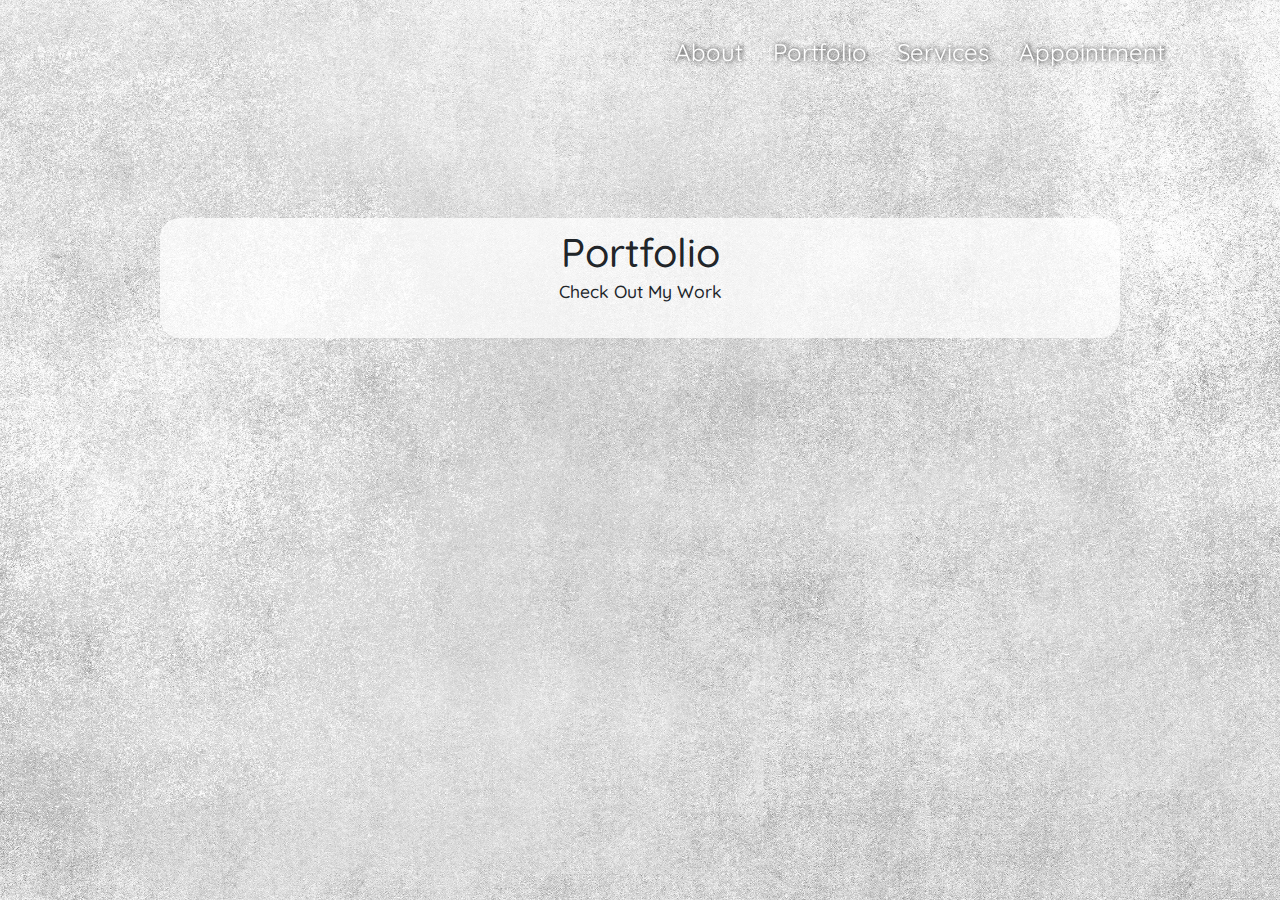
==== portfolio.html @ 17543686 "init" ====
<!DOCTYPE html>
<html lang="en">
<head>
    <meta charset="UTF-8">
    <meta name="viewport" content="width=device-width, initial-scale=1.0">
    <meta http-equiv="X-UA-Compatible" content="ie=edge">
    <link href="https://stackpath.bootstrapcdn.com/bootstrap/4.4.1/css/bootstrap.min.css" rel="stylesheet" integrity="sha384-Vkoo8x4CGsO3+Hhxv8T/Q5PaXtkKtu6ug5TOeNV6gBiFeWPGFN9MuhOf23Q9Ifjh" crossorigin="anonymous">
    <script src="https://stackpath.bootstrapcdn.com/bootstrap/4.4.1/js/bootstrap.min.js" integrity="sha384-wfSDF2E50Y2D1uUdj0O3uMBJnjuUD4Ih7YwaYd1iqfktj0Uod8GCExl3Og8ifwB6" crossorigin="anonymous"></script>
    <script src="https://stackpath.bootstrapcdn.com/bootstrap/4.4.1/js/bootstrap.bundle.min.js" integrity="sha384-6khuMg9gaYr5AxOqhkVIODVIvm9ynTT5J4V1cfthmT+emCG6yVmEZsRHdxlotUnm" crossorigin="anonymous"></script>
    <script src="https://stackpath.bootstrapcdn.com/bootstrap/4.4.1/js/bootstrap.bundle.min.js" integrity="sha384-6khuMg9gaYr5AxOqhkVIODVIvm9ynTT5J4V1cfthmT+emCG6yVmEZsRHdxlotUnm" crossorigin="anonymous"></script>
    <link rel = "stylesheet" type = "text/css"  href = "index.css" />
    <title>HK Hairstyling</title>
</head>

<body>
    <nav class="nav">
        <div class="container">
            <div class="logo">
                <a href="#"><img src="navlogo.png" id="lg" style="width: 25%;"></a>
            </div>
            <div id="mainListDiv" class="main_list">
                <ul class="navlinks">
                    <li><a href="#">About</a></li>
                    <li><a href="#">Portfolio</a></li>
                    <li><a href="#">Services</a></li>
                    <li><a href="#aptanchor">Appointment</a></li>
                </ul>
            </div>
            <span class="navTrigger">
                    <i></i>
                    <i></i>
                    <i></i>
                </span>
        </div>
    </nav>
    <div class="spc"></div>
    <div class="jumbotron-fluid">

        <section class="home">
        
            <!-- just to make scrolling effect possible -->
            <h2 class="myH2">Portfolio</h2>
            <h3 style="text-align: center;">Check Out My Work</h3>
            <p>
                <div id="instagram-photos" class="instagram-photos"></div>
            </p>
        </section>
    </div> 
    <br>

    <script src="https://ajax.googleapis.com/ajax/libs/jquery/3.1.1/jquery.min.js"></script>
    <script src="js/scripts.js"></script>
    
    <script>
        $(window).scroll(function() {
            if ($(document).scrollTop() > 50) {
                $('.nav').addClass('affix');
                $(".navTrigger i").css({backgroundColor: 'white'});
                console.log("OK");
            } else {
                $('.nav').removeClass('affix');
                $(".navTrigger i").css({backgroundColor: 'black'});

            }
        });
    </script>

<script src="index.js"></script>
</body>
</html>
---- index.css ----
@import url('https://fonts.googleapis.com/css?family=Quicksand:400,500,700');
html,
body {
    width: 100%;
    height: 100vh;
    background-image: url(images/bgcover.png);
    background-attachment: fixed;
    background-position: center top;
    background-size:cover;
    background-repeat: no-repeat;
    margin: 0;
    padding: 0;
    box-sizing: border-box;
    font-family: "Quicksand", sans-serif;
    font-size: 62.5%;
    font-size: 10px;
}

.nav {
    width: 100%;
    height: 65px;
    position: fixed;
    line-height: 65px;
    text-align: center;
}

.nav div.logo {
    position: absolute;
    float: left;
    width: auto;
    height: auto;
    margin-left: -18%;
    padding-left: 3rem;
}

.nav div.logo a {
    text-decoration: none;
    color: rgb(0, 0, 0);
    font-size: 2.5rem;
}

.nav div.logo a:hover {
    color: rgb(99, 99, 99);
}

.nav div.main_list {
    height: 65px;
    float: right;
}

.nav div.main_list ul {

    width: 100%;
    height: 65px;
    display: flex;
    list-style: none;
    margin: 0;

}

.nav div.main_list ul li {
    width: auto;
    height: 65px;
    padding: 0;
    padding-right: 3rem;
}

.nav div.main_list ul li a {
    text-shadow: rgb(0, 0, 0) 1px 0 5px;
    text-decoration: none;
    color: rgb(255, 255, 255);
    line-height: 65px;
    font-size: 2.4rem;
}

.nav div.main_list ul li a:hover {
    color: rgb(230, 0, 0);
}

.spc {
    padding-top:17%;
}
.jumbotron-fluid {
    border-radius: 20px;
    padding:10px 10px 10px 10px;
    width: 75%; 
    margin:auto;
    background-color: rgba(255, 255, 255, 0.725);
    
}

/* Home section */

.home {

    
}

.navTrigger {
    display: none;
}

.nav {
    padding-top: 20px;
    padding-bottom: 20px;
    -webkit-transition: all 0.4s ease;
    transition: all 0.4s ease;
}

.group:after {
    content: "";
    display: block;
    clear: both;
  }
  
  .landing-page {
    width: 75%;
    margin: auto ;  
  }
  
  .landing-page *,
  .landing-page *:before,
  .landing-page *:after {
      -webkit-box-sizing: border-box;
         -moz-box-sizing: border-box;
              box-sizing: border-box; 
  }
  
  .landing-page .module {
      border-radius: 20px;
      float: left;
      padding: 2em;
      width: 75%;
  }
  
  .landing-page .module > *:last-child,
  .landing-page .module > *:last-child > *:last-child,
  .landing-page .module > *:last-child > *:last-child > *:last-child {
      margin: 0;
      padding: 0;
  }
  
  .landing-page .note {	
      background-color: rgba(255, 255, 255, 0.725);
      border-radius: 5px;	
      color: black;
      font-family: "Quicksand", sans-serif;	
      font-size: .9em;
      font-style: italic;
      margin: 20px auto;
      padding: 2em;
  }
  
  .form-appointment {
      padding: 2em;
      background-color: rgba(255, 255, 255, 0.725);
      border-radius: 5px;      box-shadow: 2px 2px 4px 0px rgba(0, 0, 0, 0.1);
      font-family: "Quicksand", sans-serif;
      margin: 20px auto;
      color: black;
  }
  
  .form-appointment input[type=text],
  .form-appointment input[type=email],
  .form-appointment input[type=tel],
  .form-appointment textarea {	
      border-radius: 5px;	
      font-family: "Quicksand", sans-serif;
      font-size: 1.1em;
      padding: .4em 1em;
      margin: 0 0 .8em;
      width: 100%;
    box-shadow: 0 0 8px rgba(0,0,0,.08) inset;
  }
  
  .form-appointment input[type=text],
  .form-appointment input[type=email],
  .form-appointment input[type=tel],
  .form-appointment input[type=submit],
  .form-appointment textarea {	
      -webkit-transition: all .2s ease-in-out;
         -moz-transition: all .2s ease-in-out;
              transition: all .2s ease-in-out;
  }
  
  .form-appointment input[type=text]:active,
  .form-appointment input[type=text]:focus,
  .form-appointment input[type=email]:active,
  .form-appointment input[type=email]:focus,
  .form-appointment input[type=tel]:active,
  .form-appointment input[type=tel]:focus,
  .form-appointment textarea:active,
  .form-appointment textarea:focus {	
    outline: 0;
    box-shadow: 0 0 6px rgba(255, 255, 255);
  }
  
  .form-appointment textarea {
      height: 160px;
  }
  
  .form-appointment input[type=submit] {
      background-color: rgba(255, 255, 255, 0.725);
      border-radius: 5px;
      color: rgb(0, 0, 0);
      cursor: pointer;
      font-family: inherit;
      font-size: 1.4em;
      padding: 10px 18px;
  }
  
  .form-appointment input[type=submit]:hover {
      background-color: white;
      color: rgba(255, 255, 255, 0.725);
  }
  
  .form-appointment .wpcf7-list-item-label {

      color: black;
  }
  
  span.wpcf7-list-item {
      display: block;
      margin-left: -.02em;
      color: black;
  }
  

  .instagram-photos {
    display: flex;
    flex-wrap: wrap;
    margin: 0 -8px 16px;
  }
  
  .instagram-photo {
    border: 4px solid #fff;
    box-shadow: 0 4px 10px 0 rgba(0, 0, 0, 0.1);
    flex: 1 0 auto;
    margin: 8px;
    position: relative;
    width: calc(100% / 2 - (8px * 2));
    @media only screen and (min-width: 768px) {
      width: calc(100% / 4 - (8px * 2));
    }
    &:focus,
    &:hover {
      &::after {
        background: rgba(0, 0, 0, 0.5);
        bottom: 0;
        content: "";
        display: block;
        left: 0;
        position: absolute;
        right: 0;
        top: 0;
      }
    }
  }

/* Media qurey section */

@media screen and (min-width: 768px) and (max-width: 1024px) {
    .container {
        margin: 0;
    }
}

@media screen and (max-width:768px) {
    .spc {
        padding-top: 50px;
    }
    .navTrigger {
        display: block;
    }
    .nav div.logo {
        margin-left: 13px;
    }
    .nav div.main_list {
        position: relative;
        width: 100%;
        height: 0;
        overflow: hidden;
    }
    .nav div.show_list {
        width: auto;
        padding-top: 32px;
        height: auto;
        display: none;
    }
    .nav div.main_list ul {
        flex-direction: column;
        width: 100%;
        height: auto;
        right: 0;
        left: 0;
        bottom: 0;
        background-color: #000000;
        /*same background color of navbar*/
        background-position: center top;
    }
    .nav div.main_list ul li {
        width: 100%;
        text-align: right;
    }
    .nav div.main_list ul li a {
        text-align: center;
        width: 100%;
        font-size: 3rem;
        padding: 20px;
    }
    .nav div.media_button {
        display: block;
    }
}


/* Animation */
.navTrigger {
    cursor: pointer;
    width: 30px;
    height: 25px;
    margin: auto;
    position: absolute;
    right: 30px;
    top: 0;
    bottom: 0;
}

.navTrigger i {
    background-color: rgb(0, 0, 0);
    border-radius: 2px;
    content: '';
    display: block;
    width: 100%;
    height: 4px;
}

.navTrigger i:nth-child(1) {
    -webkit-animation: outT 0.8s backwards;
    animation: outT 0.8s backwards;
    -webkit-animation-direction: reverse;
    animation-direction: reverse;
}

.navTrigger i:nth-child(2) {
    margin: 5px 0;
    -webkit-animation: outM 0.8s backwards;
    animation: outM 0.8s backwards;
    -webkit-animation-direction: reverse;
    animation-direction: reverse;
}

.navTrigger i:nth-child(3) {
    -webkit-animation: outBtm 0.8s backwards;
    animation: outBtm 0.8s backwards;
    -webkit-animation-direction: reverse;
    animation-direction: reverse;
}

.navTrigger.active i:nth-child(1) {
    -webkit-animation: inT 0.8s forwards;
    animation: inT 0.8s forwards;
}

.navTrigger.active i:nth-child(2) {
    -webkit-animation: inM 0.8s forwards;
    animation: inM 0.8s forwards;
}

.navTrigger.active i:nth-child(3) {
    -webkit-animation: inBtm 0.8s forwards;
    animation: inBtm 0.8s forwards;
}

@-webkit-keyframes inM {
    50% {
        -webkit-transform: rotate(0deg);
    }
    100% {
        -webkit-transform: rotate(45deg);
    }
}

@keyframes inM {
    50% {
        transform: rotate(0deg);
    }
    100% {
        transform: rotate(45deg);
    }
}

@-webkit-keyframes outM {
    50% {
        -webkit-transform: rotate(0deg);
    }
    100% {
        -webkit-transform: rotate(45deg);
    }
}

@keyframes outM {
    50% {
        transform: rotate(0deg);
    }
    100% {
        transform: rotate(45deg);
    }
}

@-webkit-keyframes inT {
    0% {
        -webkit-transform: translateY(0px) rotate(0deg);
    }
    50% {
        -webkit-transform: translateY(9px) rotate(0deg);
    }
    100% {
        -webkit-transform: translateY(9px) rotate(135deg);
    }
}

@keyframes inT {
    0% {
        transform: translateY(0px) rotate(0deg);
    }
    50% {
        transform: translateY(9px) rotate(0deg);
    }
    100% {
        transform: translateY(9px) rotate(135deg);
    }
}

@-webkit-keyframes outT {
    0% {
        -webkit-transform: translateY(0px) rotate(0deg);
    }
    50% {
        -webkit-transform: translateY(9px) rotate(0deg);
    }
    100% {
        -webkit-transform: translateY(9px) rotate(135deg);
    }
}

@keyframes outT {
    0% {
        transform: translateY(0px) rotate(0deg);
    }
    50% {
        transform: translateY(9px) rotate(0deg);
    }
    100% {
        transform: translateY(9px) rotate(135deg);
    }
}

@-webkit-keyframes inBtm {
    0% {
        -webkit-transform: translateY(0px) rotate(0deg);
    }
    50% {
        -webkit-transform: translateY(-9px) rotate(0deg);
    }
    100% {
        -webkit-transform: translateY(-9px) rotate(135deg);
    }
}

@keyframes inBtm {
    0% {
        transform: translateY(0px) rotate(0deg);
    }
    50% {
        transform: translateY(-9px) rotate(0deg);
    }
    100% {
        transform: translateY(-9px) rotate(135deg);
    }
}

@-webkit-keyframes outBtm {
    0% {
        -webkit-transform: translateY(0px) rotate(0deg);
    }
    50% {
        -webkit-transform: translateY(-9px) rotate(0deg);
    }
    100% {
        -webkit-transform: translateY(-9px) rotate(135deg);
    }
}

@keyframes outBtm {
    0% {
        transform: translateY(0px) rotate(0deg);
    }
    50% {
        transform: translateY(-9px) rotate(0deg);
    }
    100% {
        transform: translateY(-9px) rotate(135deg);
    }
}

.affix {
    padding: 0;
    background-color: #000000;
}






.myH2 {
	text-align:center;
	font-size: 4rem;
}
.myP {
	text-align: justify;

	font-size: 20px;
}

@media all and (max-width:900px){
    
    .spc {
        padding-top:170px;
    }

	#aptanchor {
        margin-bottom: 20%;
    }
}

@media all and (max-width:700px){
    
    .nav div.logo {
        margin-left: -30px;
    }

    .spc {
        padding-top:150px;
    }

	#aptanchor {
        margin-bottom: 20%;
    }
}
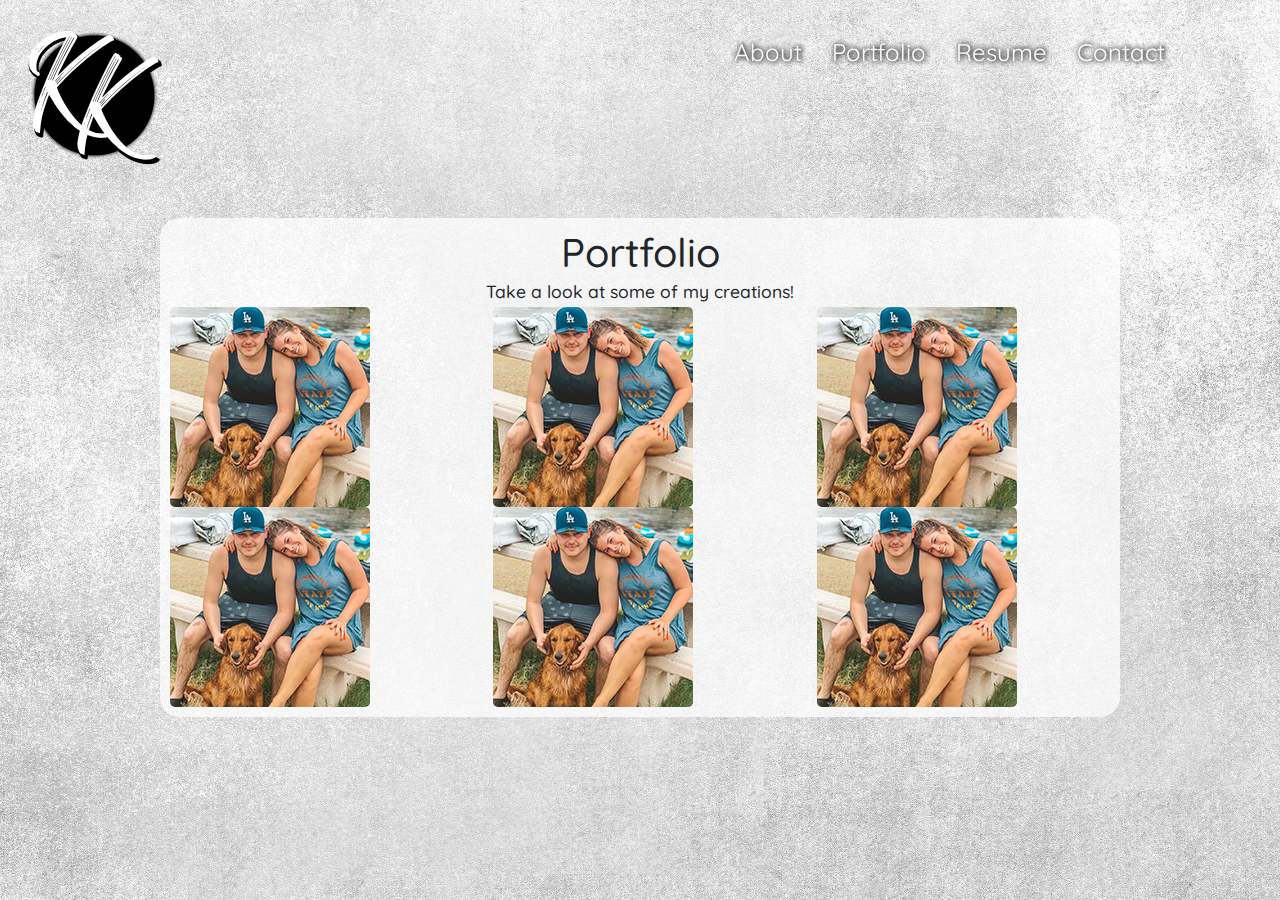
==== commit e3b049b6: "port init" ====
--- a/portfolio.html
+++ b/portfolio.html
@@ -9,7 +9,7 @@
     <script src="https://stackpath.bootstrapcdn.com/bootstrap/4.4.1/js/bootstrap.bundle.min.js" integrity="sha384-6khuMg9gaYr5AxOqhkVIODVIvm9ynTT5J4V1cfthmT+emCG6yVmEZsRHdxlotUnm" crossorigin="anonymous"></script>
     <script src="https://stackpath.bootstrapcdn.com/bootstrap/4.4.1/js/bootstrap.bundle.min.js" integrity="sha384-6khuMg9gaYr5AxOqhkVIODVIvm9ynTT5J4V1cfthmT+emCG6yVmEZsRHdxlotUnm" crossorigin="anonymous"></script>
     <link rel = "stylesheet" type = "text/css"  href = "index.css" />
-    <title>HK Hairstyling</title>
+    <title>Kory Kao</title>
 </head>
 
 <body>
@@ -20,10 +20,10 @@
             </div>
             <div id="mainListDiv" class="main_list">
                 <ul class="navlinks">
-                    <li><a href="#">About</a></li>
-                    <li><a href="#">Portfolio</a></li>
-                    <li><a href="#">Services</a></li>
-                    <li><a href="#aptanchor">Appointment</a></li>
+                    <li><a href="index.html">About</a></li>
+                    <li><a href="portfolio.html">Portfolio</a></li>
+                    <li><a href="resume.html">Resume</a></li>
+                    <li><a href="index.html#aptanchor">Contact</a></li>
                 </ul>
             </div>
             <span class="navTrigger">
@@ -37,16 +37,33 @@
     <div class="jumbotron-fluid">
 
         <section class="home">
-        
-            <!-- just to make scrolling effect possible -->
             <h2 class="myH2">Portfolio</h2>
-            <h3 style="text-align: center;">Check Out My Work</h3>
-            <p>
-                <div id="instagram-photos" class="instagram-photos"></div>
-            </p>
+            <h3 style="text-align: center;">Take a look at some of my creations!</h3>
+            <div class="row">
+                <div class="col-4">
+                    <img src="images/aboutpic.png" style="float:left; border-radius:5px;"/>
+                </div>
+                <div class="col-4">
+                        <img src="images/aboutpic.png" style="float:left; border-radius:5px;"/>
+                </div>
+                <div class="col-4">
+                        <img src="images/aboutpic.png" style="float:left; border-radius:5px;"/>
+                </div>
+            </div>
+            <div class="row">
+                <div class="col-4">
+                    <img src="images/aboutpic.png" style="float:left; border-radius:5px;"/>
+                </div>
+                <div class="col-4">
+                        <img src="images/aboutpic.png" style="float:left; border-radius:5px;"/>
+                </div>
+                <div class="col-4">
+                        <img src="images/aboutpic.png" style="float:left; border-radius:5px;"/>
+                </div>
+            </div>
         </section>
     </div> 
-    <br>
+<br>
 
     <script src="https://ajax.googleapis.com/ajax/libs/jquery/3.1.1/jquery.min.js"></script>
     <script src="js/scripts.js"></script>
--- a/index.css
+++ b/index.css
@@ -29,7 +29,7 @@
     float: left;
     width: auto;
     height: auto;
-    margin-left: -18%;
+    margin-left: -25%;
     padding-left: 3rem;
 }
 
@@ -66,7 +66,7 @@
 }
 
 .nav div.main_list ul li a {
-    text-shadow: rgb(0, 0, 0) 1px 0 5px;
+    text-shadow: rgb(0, 0, 0) 1px 0 5px, rgb(39, 39, 39) 1px 0 6px;;
     text-decoration: none;
     color: rgb(255, 255, 255);
     line-height: 65px;
@@ -548,4 +548,4 @@
 	#aptanchor {
         margin-bottom: 20%;
     }
-}+}
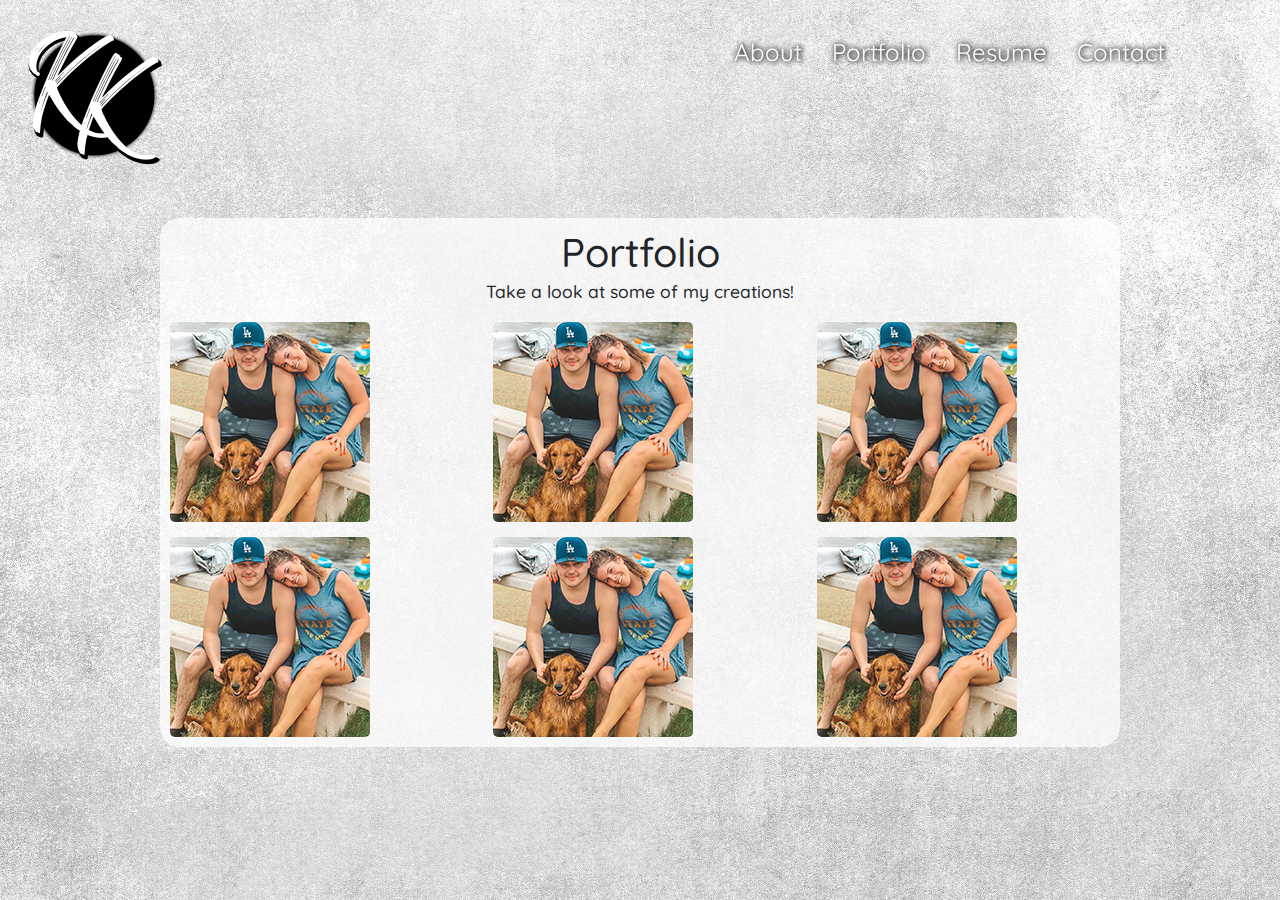
==== commit 6b93326c: "port init2" ====
--- a/portfolio.html
+++ b/portfolio.html
@@ -39,6 +39,7 @@
         <section class="home">
             <h2 class="myH2">Portfolio</h2>
             <h3 style="text-align: center;">Take a look at some of my creations!</h3>
+            <br>
             <div class="row">
                 <div class="col-4">
                     <img src="images/aboutpic.png" style="float:left; border-radius:5px;"/>
@@ -50,6 +51,7 @@
                         <img src="images/aboutpic.png" style="float:left; border-radius:5px;"/>
                 </div>
             </div>
+            <br>
             <div class="row">
                 <div class="col-4">
                     <img src="images/aboutpic.png" style="float:left; border-radius:5px;"/>
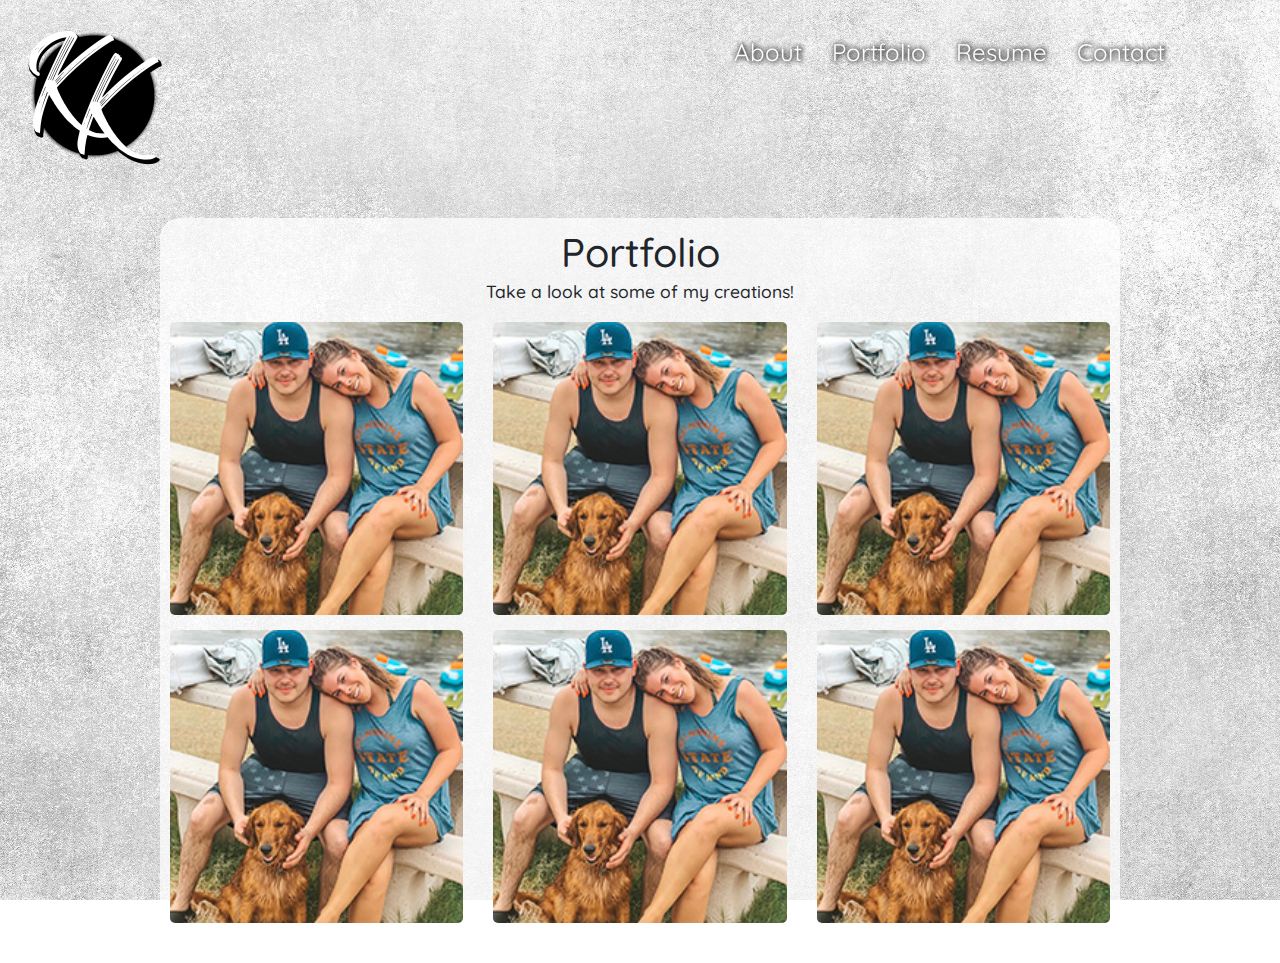
==== commit f241fa7b: "centered" ====
--- a/portfolio.html
+++ b/portfolio.html
@@ -42,30 +42,32 @@
             <br>
             <div class="row">
                 <div class="col-4">
-                    <img src="images/aboutpic.png" style="float:left; border-radius:5px;"/>
+                    <img src="images/aboutpic.png" style="width: 100%;border-radius:5px;"/>
                 </div>
                 <div class="col-4">
-                        <img src="images/aboutpic.png" style="float:left; border-radius:5px;"/>
+                        <img src="images/aboutpic.png" style="width: 100%;border-radius:5px;"/>
                 </div>
                 <div class="col-4">
-                        <img src="images/aboutpic.png" style="float:left; border-radius:5px;"/>
+                        <img src="images/aboutpic.png" style="width: 100%;border-radius:5px;"/>
                 </div>
             </div>
             <br>
             <div class="row">
                 <div class="col-4">
-                    <img src="images/aboutpic.png" style="float:left; border-radius:5px;"/>
+                    <img src="images/aboutpic.png" style="width: 100%;border-radius:5px;"/>
                 </div>
                 <div class="col-4">
-                        <img src="images/aboutpic.png" style="float:left; border-radius:5px;"/>
+                        <img src="images/aboutpic.png" style="width: 100%;border-radius:5px;"/>
                 </div>
                 <div class="col-4">
-                        <img src="images/aboutpic.png" style="float:left; border-radius:5px;"/>
+                        <img src="images/aboutpic.png" style="width: 100%;border-radius:5px;"/>
                 </div>
             </div>
         </section>
+        <br>
     </div> 
 <br>
+
 
     <script src="https://ajax.googleapis.com/ajax/libs/jquery/3.1.1/jquery.min.js"></script>
     <script src="js/scripts.js"></script>
